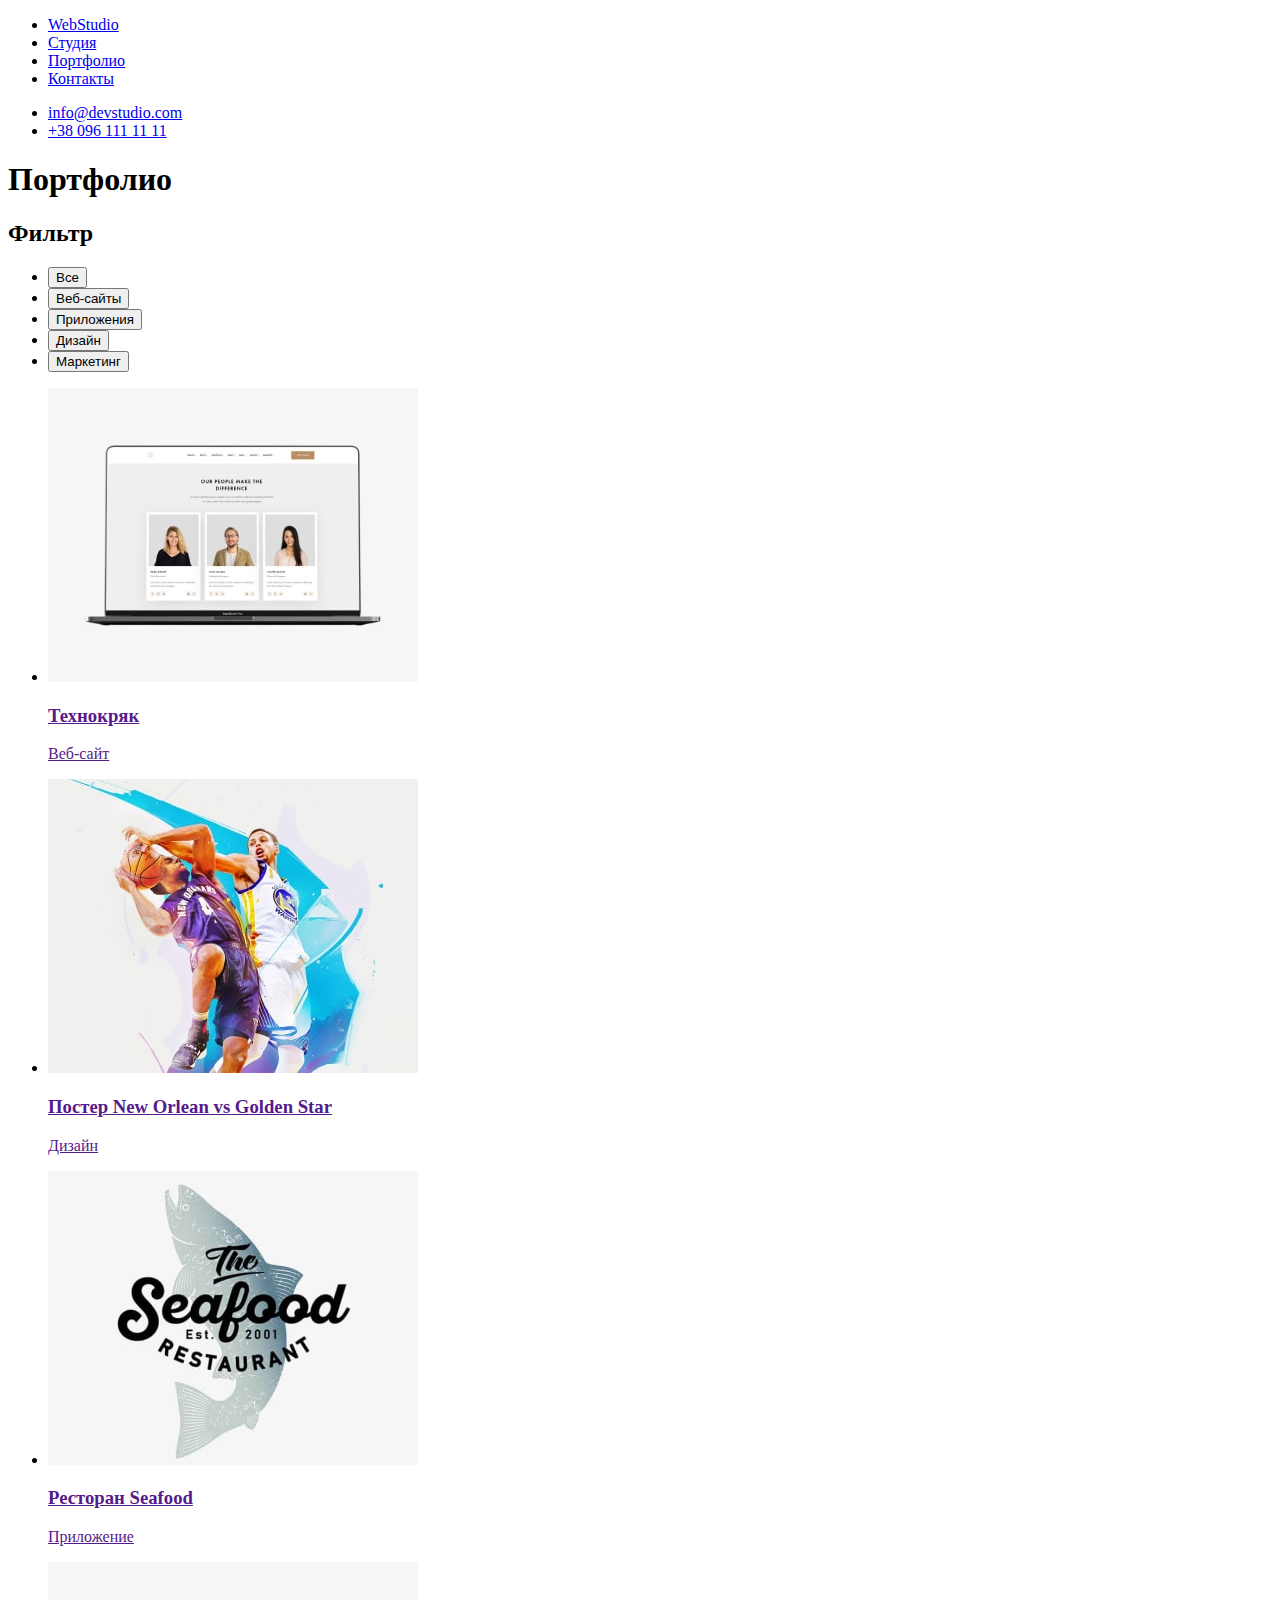
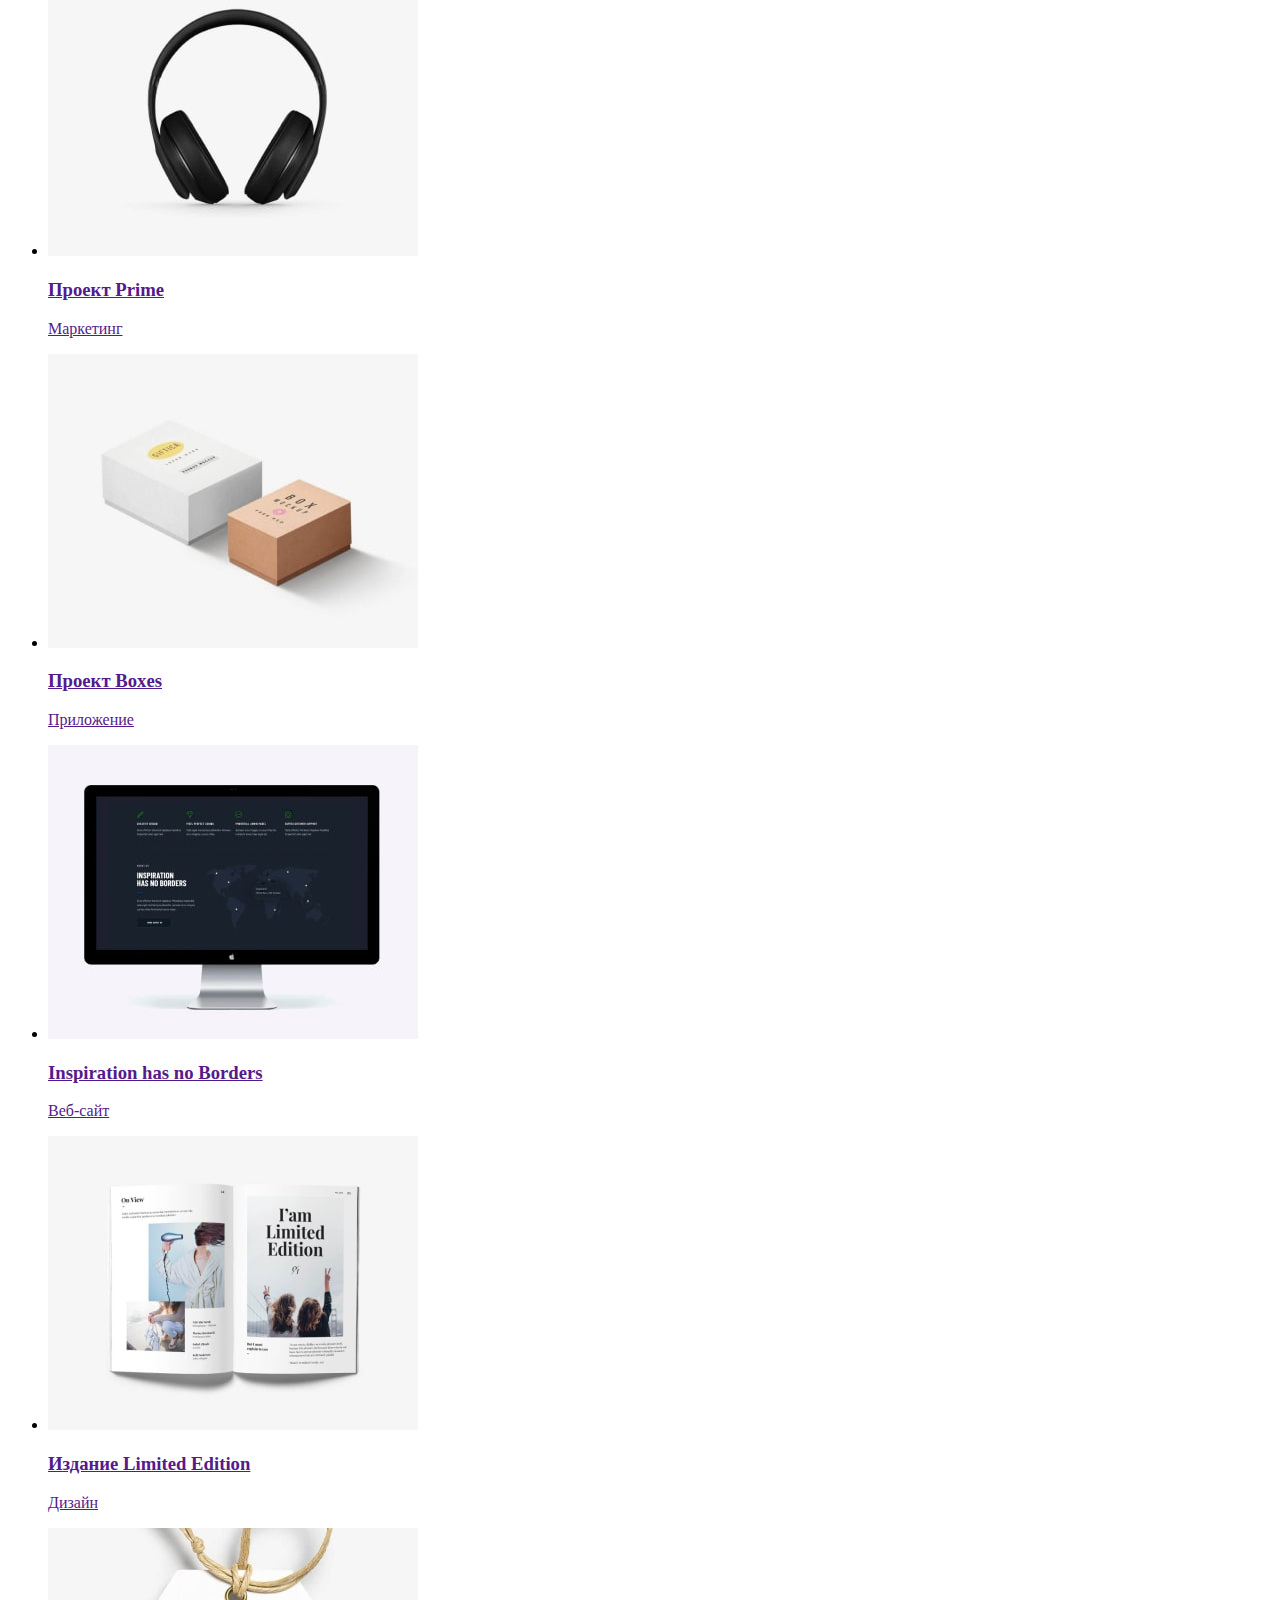
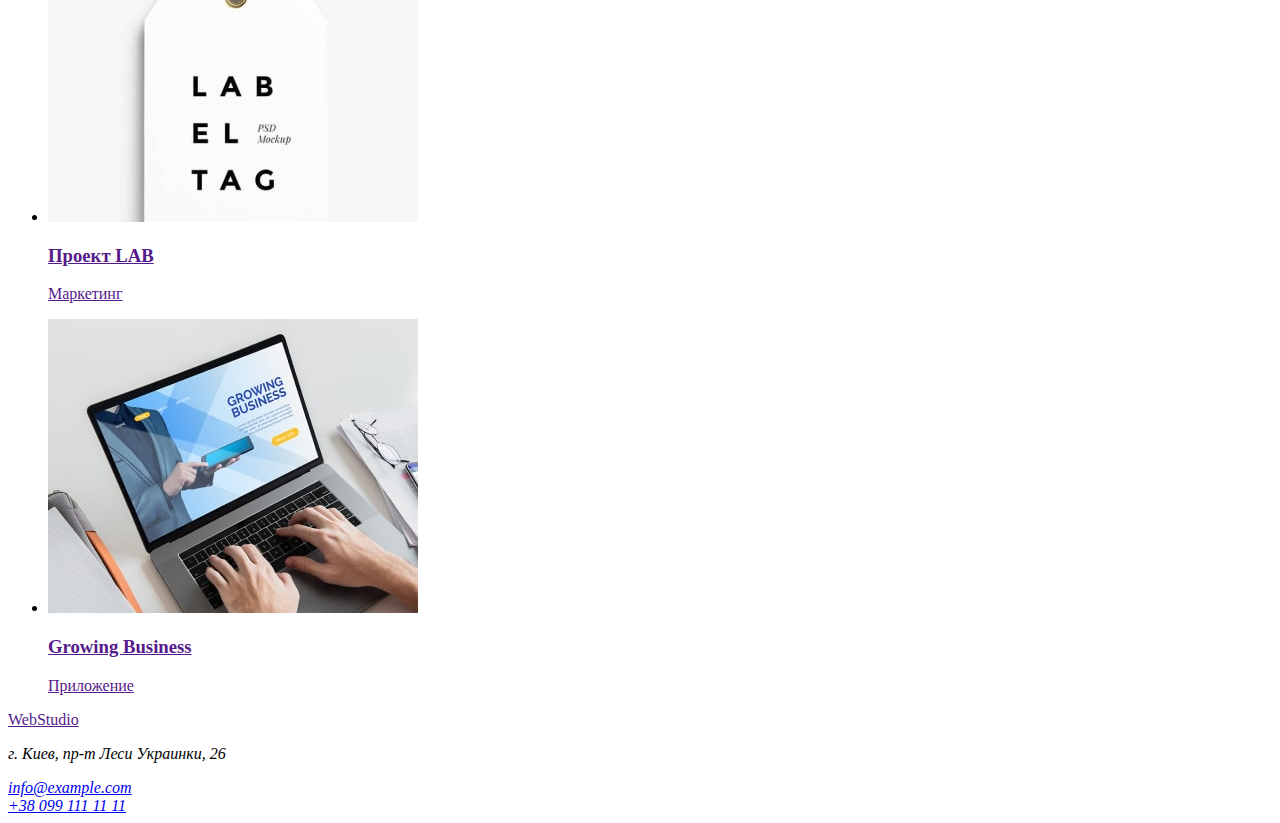
==== portfolio.html @ 6b9286ca "Назначены классы для стилизации Портфолио" ====
<!DOCTYPE html>
<html lang="en">

<head>
    <meta charset="UTF-8">
    <meta http-equiv="X-UA-Compatible" content="IE=edge">
    <meta name="viewport" content="width=device-width, initial-scale=1.0">
    <title>WebStudio</title>
    <link rel="preconnect" href="https://fonts.googleapis.com">
    <link rel="preconnect" href="https://fonts.gstatic.com" crossorigin>
    <link
        href="https://fonts.googleapis.com/css2?family=Montserrat:wght@400;600&family=Raleway:ital,wght@1,700&family=Roboto:wght@400;500;700;900&display=swap"
        rel="stylesheet">
    <link href="./css/styles.css" rel="stylesheet">
</head>

<body>
    <!-- Шапка сайта -->
    <header class="header">
        <nav class="header-nav">
            <ul class="header-list list">
                <li class="header-item">
                    <a href="./index.html" class="header-logo link"><span class="accent-logo">Web</span>Studio</a>
                </li>
                <li class="header-item">
                    <a href="./index.html" class="header-link link">Студия</a>
                </li>
                <li class="header-item">
                    <a href="./portfolio.html" class="header-link link">Портфолио</a>
                </li>
                <li class="header-item">
                    <a href="#contact" class="header-link link">Контакты</a>
                </li>
            </ul>
        </nav>

        <ul class="header-contact list">
            <li class="header-item">
                <a href="mailto:info@devstudio.com" class="header-cont-link link">info@devstudio.com</a>
            </li>
            <li class="header-item">
                <a href="tel:+380961111111" class="header-cont-link link">+38 096 111 11 11</a>
            </li>
        </ul>
    </header>
    <main>
        <h1 class="visually-hidden">Портфолио</h1>

        <!-- Кнопки фильтра -->
        <section class="filter">
            <h2 class="visually-hidden">Фильтр</h2>        
            <ul class="filter-list list">
                <li class="filter-item">
                    <button type="button" class="filter-btn">Все</button>
                </li>
                <li class="filter-item">
                    <button type="button" class="filter-btn">Веб-сайты</button>
                </li>
                <li class="filter-item">
                    <button type="button" class="filter-btn">Приложения</button>
                </li>
                <li class="filter-item">
                    <button type="button" class="filter-btn">Дизайн</button>
                </li>
                <li class="filter-item">
                    <button type="button" class="filter-btn">Маркетинг</button>
                </li>
            </ul>
        </section>
        
        <!-- Галерея -->
        <section class="gallery">
            <ul class="gallery-list list">
                <li class="gallery-item">
                    <a href="" class="link">
                        <img src="./images/port-1-min.jpg" alt="Картинка">
                        <h3 class="gallery-item-title">Технокряк</h3>
                        <p class="gallery-item-text">Веб-сайт</p>
                    </a>
                </li>
                <li class="gallery-item">
                    <a href="" class="link">
                        <img src="./images/port-2-min.jpg" alt="Картинка">
                        <h3 class="gallery-item-title">Постер New Orlean vs Golden Star</h3>
                        <p class="gallery-item-text">Дизайн</p>
                    </a>
                </li>
                <li class="gallery-item">
                    <a href="" class="link">
                        <img src="./images/port-3-min.jpg" alt="Картинка">
                        <h3 class="gallery-item-title">Ресторан Seafood</h3>
                        <p class="gallery-item-text">Приложение</p>
                    </a>
                </li>
                <li class="gallery-item">
                    <a href="" class="link">
                        <img src="./images/port-4-min.jpg" alt="Картинка">
                        <h3 class="gallery-item-title">Проект Prime</h3>
                        <p class="gallery-item-text">Маркетинг</p>
                    </a>
                </li>
                <li class="gallery-item">
                    <a href="" class="link">
                        <img src="./images/port-5-min.jpg" alt="Картинка">
                        <h3 class="gallery-item-title">Проект Boxes</h3>
                        <p class="gallery-item-text">Приложение</p>
                    </a>
                </li>
                <li class="gallery-item">
                    <a href="" class="link">
                        <img src="./images/port-6-min.jpg" alt="Картинка">
                        <h3 class="gallery-item-title">Inspiration has no Borders</h3>
                        <p class="gallery-item-text">Веб-сайт</p>
                    </a>
                </li>
                <li class="gallery-item">
                    <a href="" class="link">
                        <img src="./images/port-7-min.jpg" alt="Картинка">
                        <h3 class="gallery-item-title">Издание Limited Edition</h3>
                        <p class="gallery-item-text">Дизайн</p>
                    </a>
                </li>
                <li class="gallery-item">
                    <a href="" class="link">
                        <img src="./images/port-8-min.jpg" alt="Картинка">
                        <h3 class="gallery-item-title">Проект LAB</h3>
                        <p class="gallery-item-text">Маркетинг</p>
                    </a>
                </li>
                <li class="gallery-item">
                    <a href="" class="link">
                        <img src="./images/port-9-min.jpg" alt="Картинка">
                        <h3 class="gallery-item-title">Growing Business</h3>
                        <p class="gallery-item-text">Приложение</p>
                    </a>
                </li>
            </ul>
        </section>

    </main>

    <!-- футер -->
    <footer class="footer">
        <a href="" class="footer-logo link"><span class="accent-logo">Web</span>Studio</a>
        <address id="contact" class="footer-contact">
            <p class="footer-text">г. Киев, пр-т Леси Украинки, 26</p>
            <a href="mailto:info@example.com" class="footer-link link">info@example.com</a><br>
            <a href="tel:+380991111111" class="footer-link link">+38 099 111 11 11</a>
        </address>
    </footer>

</body>

</html>
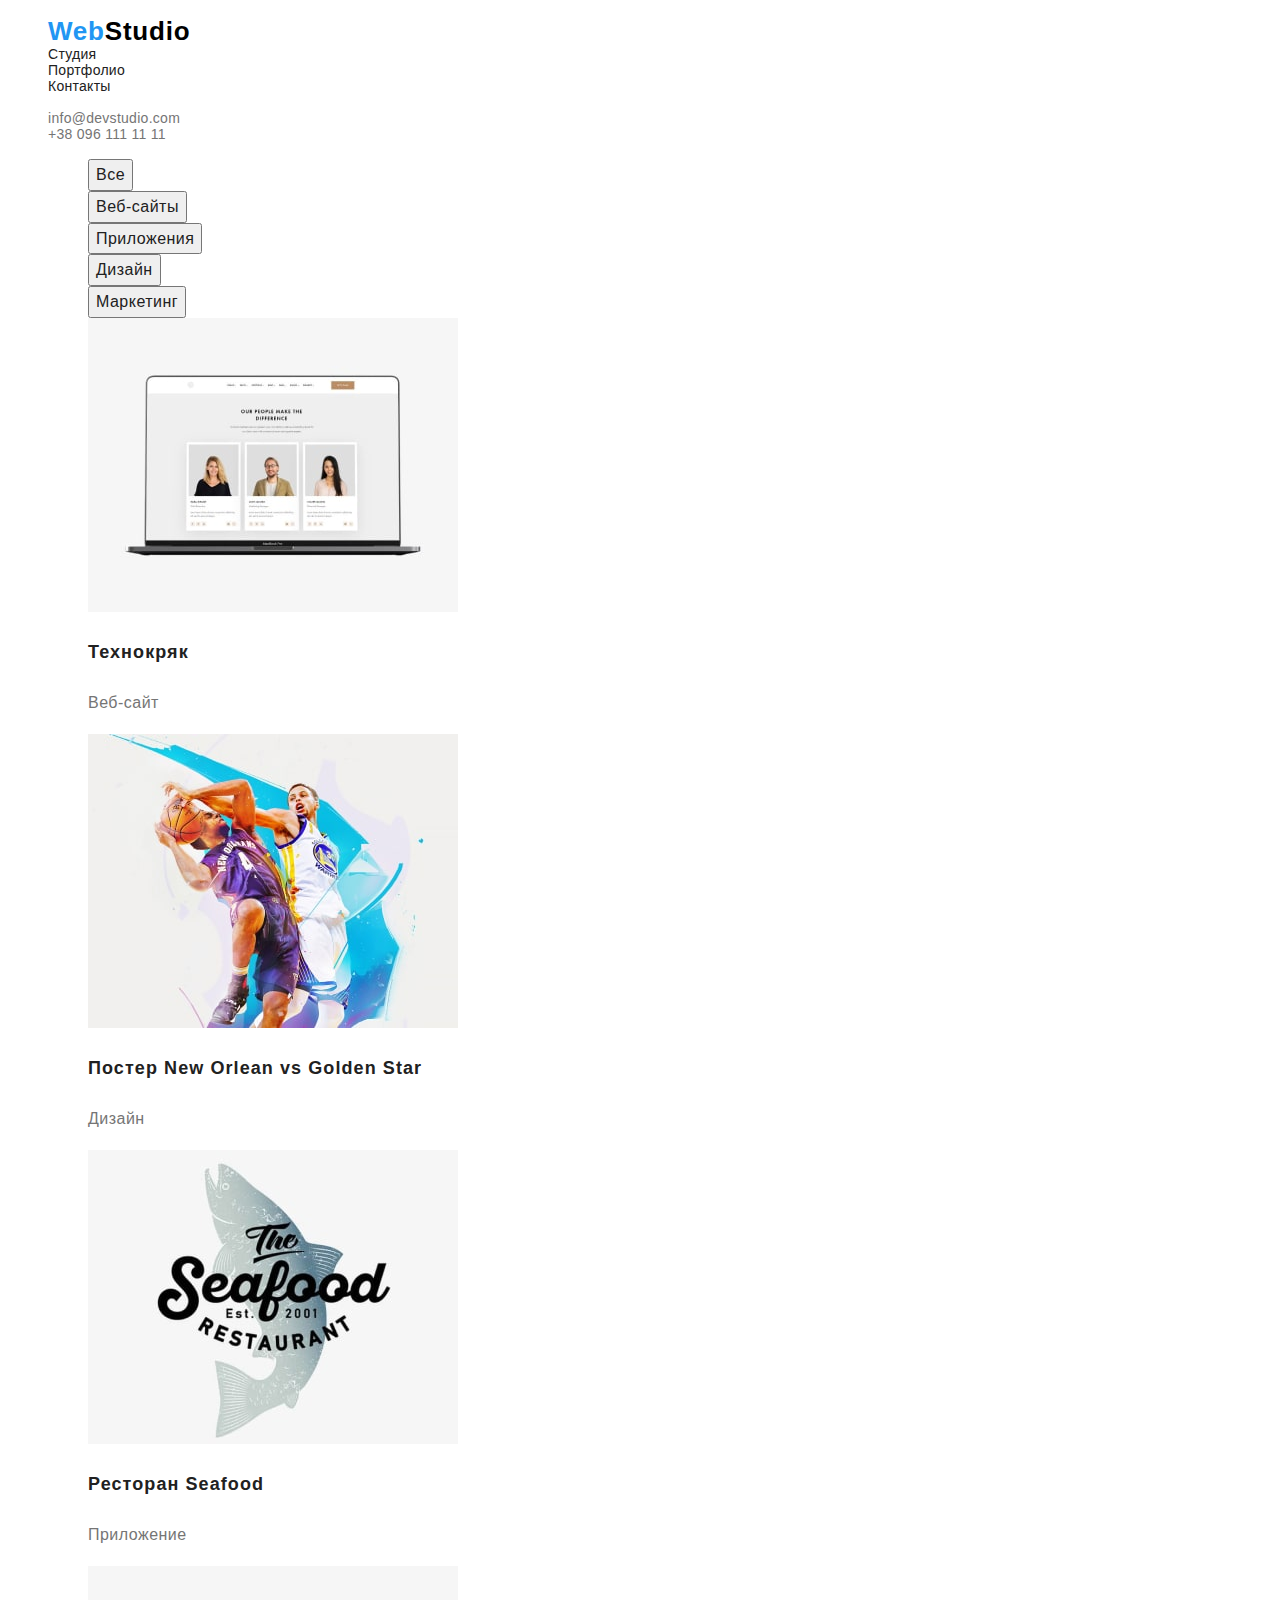
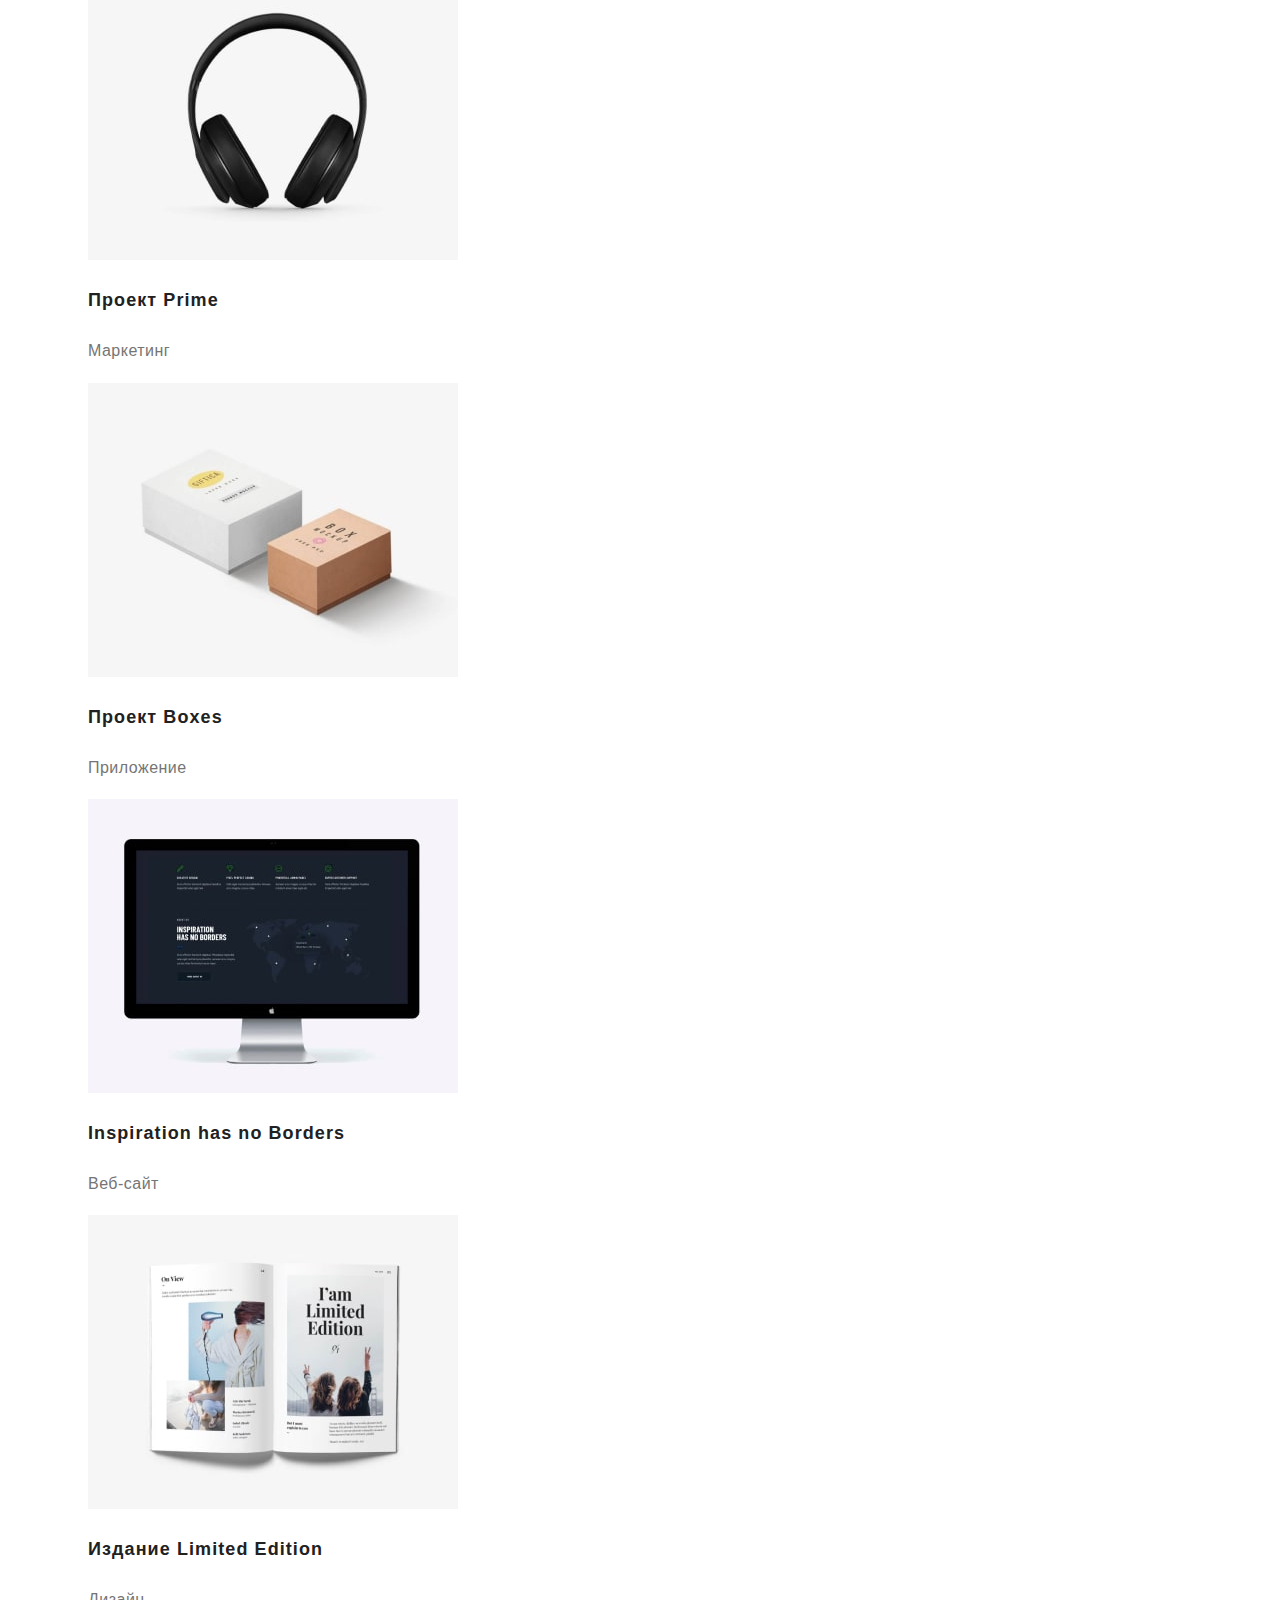
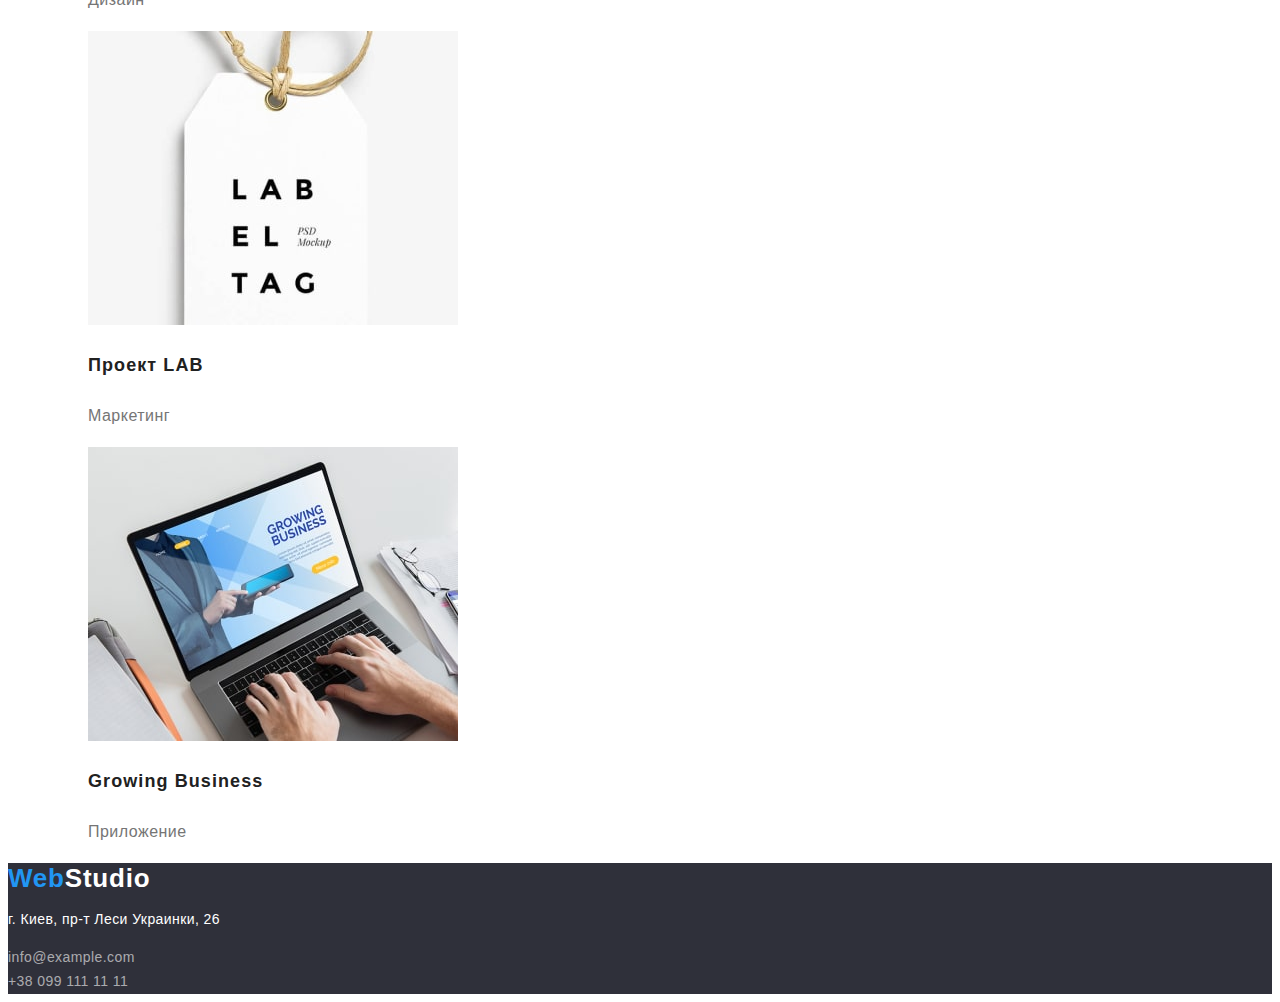
==== commit e56814ef: "Замена секций на лишку и замена шрифтов" ====
--- a/portfolio.html
+++ b/portfolio.html
@@ -8,9 +8,11 @@
     <title>WebStudio</title>
     <link rel="preconnect" href="https://fonts.googleapis.com">
     <link rel="preconnect" href="https://fonts.gstatic.com" crossorigin>
+    <link rel="preconnect" href="https://fonts.googleapis.com">
+    <link rel="preconnect" href="https://fonts.gstatic.com" crossorigin>
     <link
-        href="https://fonts.googleapis.com/css2?family=Montserrat:wght@400;600&family=Raleway:ital,wght@1,700&family=Roboto:wght@400;500;700;900&display=swap"
-        rel="stylesheet">
+        href="https: //fonts.googleapis.com/css2?family= Montserrat:wght@400;600 & family = Raleway:wght@700 & family= Roboto:wght@400;500;700;900 & display=swap"
+        rel="stylesheet ">
     <link href="./css/styles.css" rel="stylesheet">
 </head>
 
@@ -46,97 +48,102 @@
     <main>
         <h1 class="visually-hidden">Портфолио</h1>
 
-        <!-- Кнопки фильтра -->
-        <section class="filter">
-            <h2 class="visually-hidden">Фильтр</h2>        
-            <ul class="filter-list list">
-                <li class="filter-item">
-                    <button type="button" class="filter-btn">Все</button>
+        <!-- Проекты -->
+        <section>
+            <ul class="progect-list list">
+                <!-- Кнопки фильтра -->
+                <li class="filter">
+                    <h2 class="visually-hidden">Фильтр</h2>
+                    <ul class="filter-list list">
+                        <li class="filter-item">
+                            <button type="button" class="filter-btn">Все</button>
+                        </li>
+                        <li class="filter-item">
+                            <button type="button" class="filter-btn">Веб-сайты</button>
+                        </li>
+                        <li class="filter-item">
+                            <button type="button" class="filter-btn">Приложения</button>
+                        </li>
+                        <li class="filter-item">
+                            <button type="button" class="filter-btn">Дизайн</button>
+                        </li>
+                        <li class="filter-item">
+                            <button type="button" class="filter-btn">Маркетинг</button>
+                        </li>
+                    </ul>
                 </li>
-                <li class="filter-item">
-                    <button type="button" class="filter-btn">Веб-сайты</button>
-                </li>
-                <li class="filter-item">
-                    <button type="button" class="filter-btn">Приложения</button>
-                </li>
-                <li class="filter-item">
-                    <button type="button" class="filter-btn">Дизайн</button>
-                </li>
-                <li class="filter-item">
-                    <button type="button" class="filter-btn">Маркетинг</button>
+            
+                <!-- Галерея -->
+                <li class="gallery">
+                    <ul class="gallery-list list">
+                        <li class="gallery-item">
+                            <a href="" class="link">
+                                <img src="./images/port-1-min.jpg" alt="Картинка">
+                                <h3 class="gallery-item-title">Технокряк</h3>
+                                <p class="gallery-item-text">Веб-сайт</p>
+                            </a>
+                        </li>
+                        <li class="gallery-item">
+                            <a href="" class="link">
+                                <img src="./images/port-2-min.jpg" alt="Картинка">
+                                <h3 class="gallery-item-title">Постер New Orlean vs Golden Star</h3>
+                                <p class="gallery-item-text">Дизайн</p>
+                            </a>
+                        </li>
+                        <li class="gallery-item">
+                            <a href="" class="link">
+                                <img src="./images/port-3-min.jpg" alt="Картинка">
+                                <h3 class="gallery-item-title">Ресторан Seafood</h3>
+                                <p class="gallery-item-text">Приложение</p>
+                            </a>
+                        </li>
+                        <li class="gallery-item">
+                            <a href="" class="link">
+                                <img src="./images/port-4-min.jpg" alt="Картинка">
+                                <h3 class="gallery-item-title">Проект Prime</h3>
+                                <p class="gallery-item-text">Маркетинг</p>
+                            </a>
+                        </li>
+                        <li class="gallery-item">
+                            <a href="" class="link">
+                                <img src="./images/port-5-min.jpg" alt="Картинка">
+                                <h3 class="gallery-item-title">Проект Boxes</h3>
+                                <p class="gallery-item-text">Приложение</p>
+                            </a>
+                        </li>
+                        <li class="gallery-item">
+                            <a href="" class="link">
+                                <img src="./images/port-6-min.jpg" alt="Картинка">
+                                <h3 class="gallery-item-title">Inspiration has no Borders</h3>
+                                <p class="gallery-item-text">Веб-сайт</p>
+                            </a>
+                        </li>
+                        <li class="gallery-item">
+                            <a href="" class="link">
+                                <img src="./images/port-7-min.jpg" alt="Картинка">
+                                <h3 class="gallery-item-title">Издание Limited Edition</h3>
+                                <p class="gallery-item-text">Дизайн</p>
+                            </a>
+                        </li>
+                        <li class="gallery-item">
+                            <a href="" class="link">
+                                <img src="./images/port-8-min.jpg" alt="Картинка">
+                                <h3 class="gallery-item-title">Проект LAB</h3>
+                                <p class="gallery-item-text">Маркетинг</p>
+                            </a>
+                        </li>
+                        <li class="gallery-item">
+                            <a href="" class="link">
+                                <img src="./images/port-9-min.jpg" alt="Картинка">
+                                <h3 class="gallery-item-title">Growing Business</h3>
+                                <p class="gallery-item-text">Приложение</p>
+                            </a>
+                        </li>
+                    </ul>
+            
                 </li>
             </ul>
         </section>
-        
-        <!-- Галерея -->
-        <section class="gallery">
-            <ul class="gallery-list list">
-                <li class="gallery-item">
-                    <a href="" class="link">
-                        <img src="./images/port-1-min.jpg" alt="Картинка">
-                        <h3 class="gallery-item-title">Технокряк</h3>
-                        <p class="gallery-item-text">Веб-сайт</p>
-                    </a>
-                </li>
-                <li class="gallery-item">
-                    <a href="" class="link">
-                        <img src="./images/port-2-min.jpg" alt="Картинка">
-                        <h3 class="gallery-item-title">Постер New Orlean vs Golden Star</h3>
-                        <p class="gallery-item-text">Дизайн</p>
-                    </a>
-                </li>
-                <li class="gallery-item">
-                    <a href="" class="link">
-                        <img src="./images/port-3-min.jpg" alt="Картинка">
-                        <h3 class="gallery-item-title">Ресторан Seafood</h3>
-                        <p class="gallery-item-text">Приложение</p>
-                    </a>
-                </li>
-                <li class="gallery-item">
-                    <a href="" class="link">
-                        <img src="./images/port-4-min.jpg" alt="Картинка">
-                        <h3 class="gallery-item-title">Проект Prime</h3>
-                        <p class="gallery-item-text">Маркетинг</p>
-                    </a>
-                </li>
-                <li class="gallery-item">
-                    <a href="" class="link">
-                        <img src="./images/port-5-min.jpg" alt="Картинка">
-                        <h3 class="gallery-item-title">Проект Boxes</h3>
-                        <p class="gallery-item-text">Приложение</p>
-                    </a>
-                </li>
-                <li class="gallery-item">
-                    <a href="" class="link">
-                        <img src="./images/port-6-min.jpg" alt="Картинка">
-                        <h3 class="gallery-item-title">Inspiration has no Borders</h3>
-                        <p class="gallery-item-text">Веб-сайт</p>
-                    </a>
-                </li>
-                <li class="gallery-item">
-                    <a href="" class="link">
-                        <img src="./images/port-7-min.jpg" alt="Картинка">
-                        <h3 class="gallery-item-title">Издание Limited Edition</h3>
-                        <p class="gallery-item-text">Дизайн</p>
-                    </a>
-                </li>
-                <li class="gallery-item">
-                    <a href="" class="link">
-                        <img src="./images/port-8-min.jpg" alt="Картинка">
-                        <h3 class="gallery-item-title">Проект LAB</h3>
-                        <p class="gallery-item-text">Маркетинг</p>
-                    </a>
-                </li>
-                <li class="gallery-item">
-                    <a href="" class="link">
-                        <img src="./images/port-9-min.jpg" alt="Картинка">
-                        <h3 class="gallery-item-title">Growing Business</h3>
-                        <p class="gallery-item-text">Приложение</p>
-                    </a>
-                </li>
-            </ul>
-        </section>
-
     </main>
 
     <!-- футер -->
--- a/css/styles.css
+++ b/css/styles.css
@@ -0,0 +1,237 @@
+:root {
+    --main-title-color:#212121;
+    --main-text-color: #757575;
+    --main-accent-color: #ffffff;
+    --main-focus-color: #2196F3;
+    --main-foun-color: #000000;
+}
+
+body {
+    font-family: Roboto, sans-serif;
+}
+.list {
+    list-style-type: none;
+}
+.link{
+    text-decoration: none;
+}
+
+/* -----------------HEADER----------------- */
+
+.header-logo {
+    font-family: 'Raleway', sans-serif;
+    font-weight: 700;
+    font-size: 26px;
+    line-height: 1.19;
+    letter-spacing: 0.03em;
+    color: var(--main-foun-color);
+}
+
+.header-link {
+    color: var(--main-title-color);
+}
+
+.header-cont-link {
+    color: var(--main-text-color);
+}
+
+.accent-logo {
+    color: var(--main-focus-color);
+}
+
+.header-cont-link:hover,
+.header-link:hover,
+.header-cont-link:focus,
+.header-link:focus {
+    color: var(--main-focus-color);
+}
+
+.header-item {
+    font-style: normal;
+    font-weight: 500;
+    font-size: 14px;
+    line-height: 1.14;
+    letter-spacing: 0.02em;
+}
+.header.header-nav.header-list.header-item>a.header-logo {
+    font-style: normal, !important;
+}
+
+/* -----------------HERO----------------- */
+
+.hero {
+    background: #2F303A;
+}
+
+.hero-title{
+    font-weight: 900;
+    font-size: 44px;
+    line-height: 1.36;
+    text-align: center;
+    letter-spacing: 0.06em;
+    text-transform: uppercase;
+    color: var(--main-accent-color);
+}
+.hero-btn {
+    font-family: 'Roboto', sans-serif;
+    font-style: normal;
+    font-weight: 700;
+    font-size: 16px;
+    line-height: 1.88;
+    letter-spacing: 0.06em;
+    color: var(--main-accent-color);
+    background: var(--main-focus-color);
+}
+
+/* -----------------ADVANTAGES----------------- */
+
+
+.advantages-item-title {
+    font-weight: 700;
+    font-size: 14px;
+    line-height: 1.14;
+    letter-spacing: 0.03em;
+    text-transform: uppercase;
+    color: var(--main-title-color);
+}
+
+.advantages-item-text {
+    font-weight: 400;
+    font-size: 14px;
+    line-height: 1.71;
+    letter-spacing: 0.03em;
+    color: var(--main-text-color);
+}
+
+.visually-hidden {
+    position: absolute;
+    white-space: nowrap;
+    width: 1px;
+    height: 1px;
+    overflow: hidden;
+    border: 0;
+    padding: 0;
+    clip: rect(0 0 0 0);
+    clip-path: inset(50%);
+    margin: -1px;
+}
+
+/* -----------------WORKS----------------- */
+
+.works-title {
+    font-weight: 700;
+    font-size: 36px;
+    line-height: 42px;
+    text-align: center;
+    letter-spacing: 0.03em;
+    color: var(--main-title-color);
+}
+
+
+/* -----------------TEAM----------------- */
+
+.team {
+    background-color: #F5F4FA;
+}
+
+.team-title {
+    font-weight: 700;
+    font-size: 36px;
+    line-height: 1.17;
+    text-align: center;
+    letter-spacing: 0.03em;   
+    color: var(--main-title-color);
+}
+
+.team-item-title {
+    font-weight: 500;
+    font-size: 16px;
+    line-height: 1.19;
+    text-align: center;
+    letter-spacing: 0.03em;
+    color: var(--main-title-color);
+}
+
+.team-item-text {
+    font-weight: 400;
+    font-size: 16px;
+    line-height: 1.19;
+    text-align: center;
+    letter-spacing: 0.03em;
+    color: var(--main-text-color);
+}
+
+/* -----------------FOOTER----------------- */
+
+.footer {
+    background-color: #2F303A;
+    
+}
+
+.footer-logo {
+    font-family: 'Raleway', sans-serif;
+    font-style: normal;
+    font-weight: 700;
+    font-size: 26px;
+    line-height: 1.19;
+    letter-spacing: 0.03em;
+    color: var(--main-accent-color);
+}
+
+.footer-contact {
+    font-style: normal;
+    font-weight: 400;
+    font-size: 14px;
+    line-height: 1.71;
+    letter-spacing: 0.03em;
+}
+
+.footer-text {
+    color: var(--main-accent-color);
+}
+
+.footer-link {
+    color: rgba(255, 255, 255, 0.6);
+}
+
+.footer-link:hover,
+ .footer-link:focus {
+    color: var(--main-focus-color);
+}
+
+/* -----------------FILTER----------------- */
+
+.filter-btn{
+    font-weight: 500;
+    font-size: 16px;
+    line-height: 1.62;
+    text-align: center;
+    letter-spacing: 0.03em;
+    color: var(--main-title-color);
+    cursor: pointer;
+}
+
+.filter-btn:hover,
+.filter-btn:focus {
+    color: var(--main-accent-color);
+    background-color: var(--main-focus-color);
+}
+
+/* -----------------GALLERY----------------- */
+
+
+.gallery-item-title {
+    font-weight: 700;
+    font-size: 18px;
+    line-height: 2;
+    letter-spacing: 0.06em;
+    color: var(--main-title-color);
+}
+
+.gallery-item-text {
+    font-weight: 400;
+    font-size: 16px;
+    line-height: 1.88;
+    letter-spacing: 0.03em;
+    color: var(--main-text-color);
+}
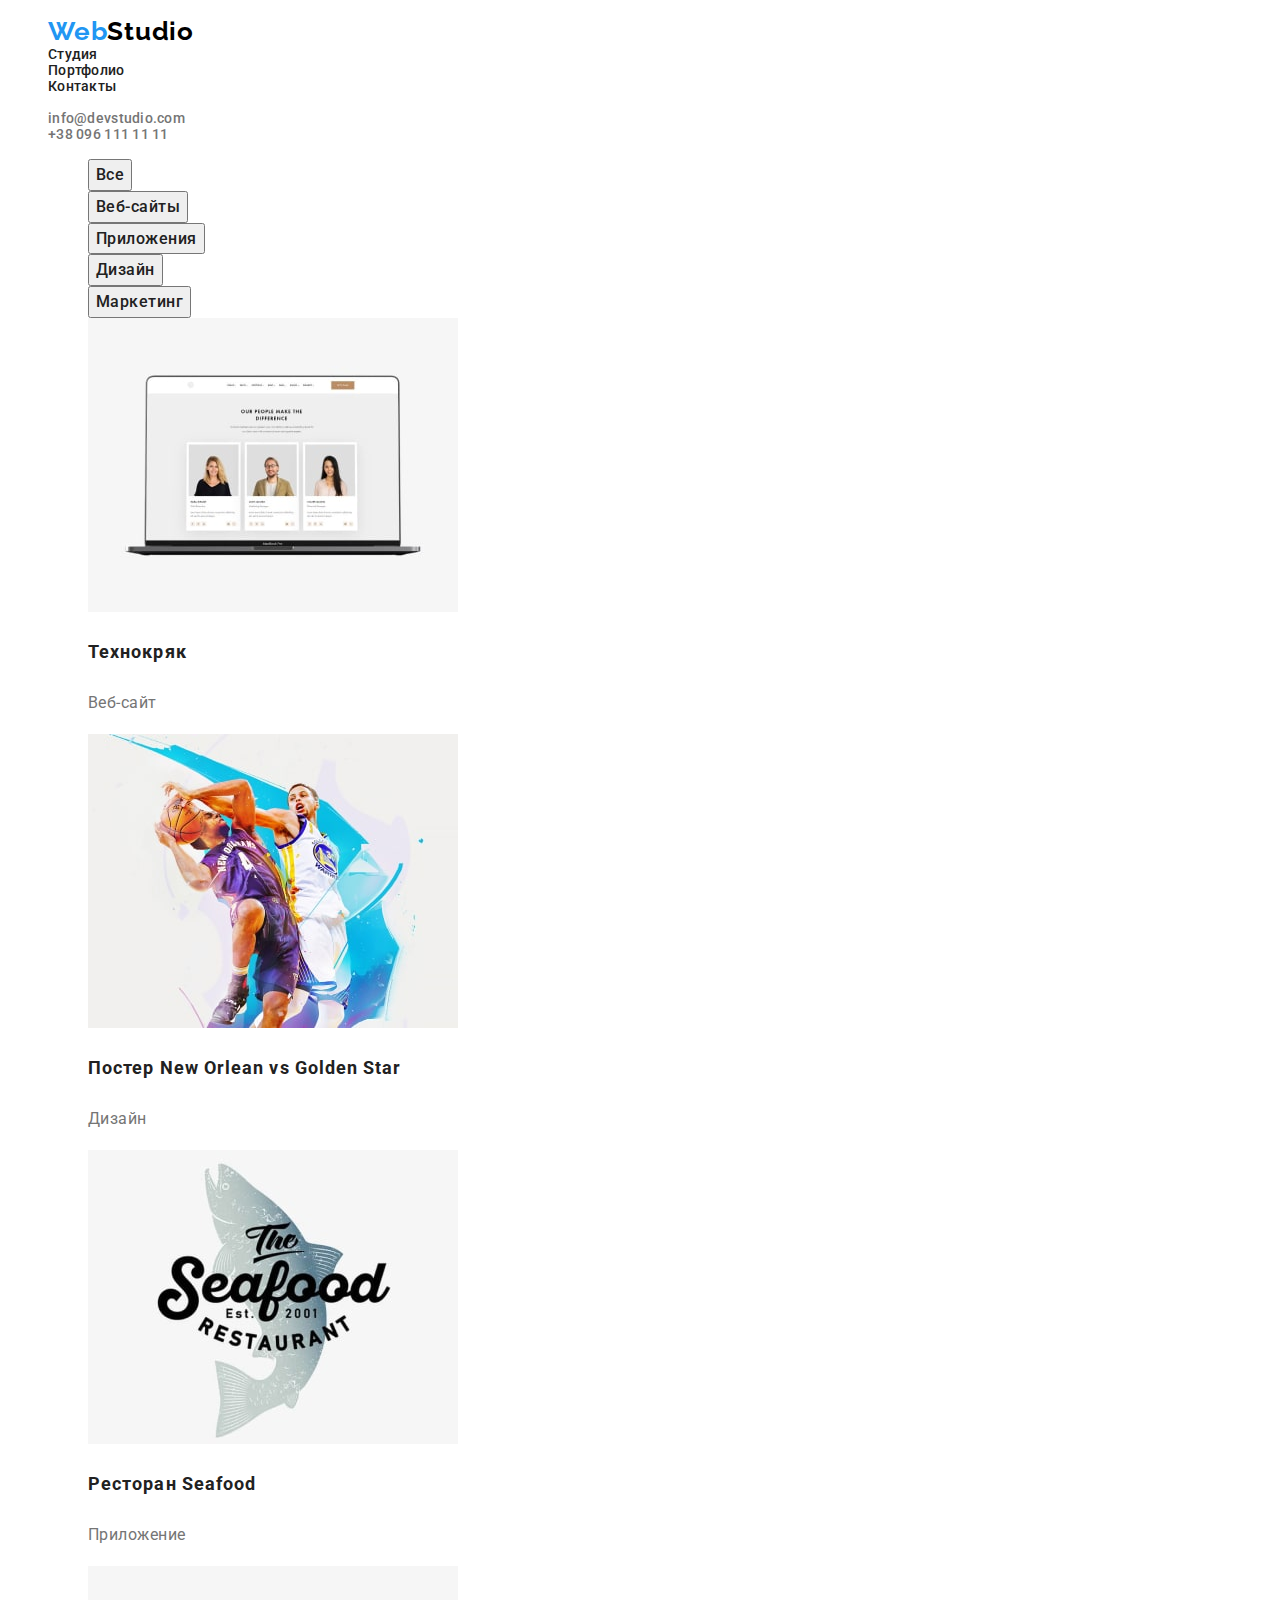
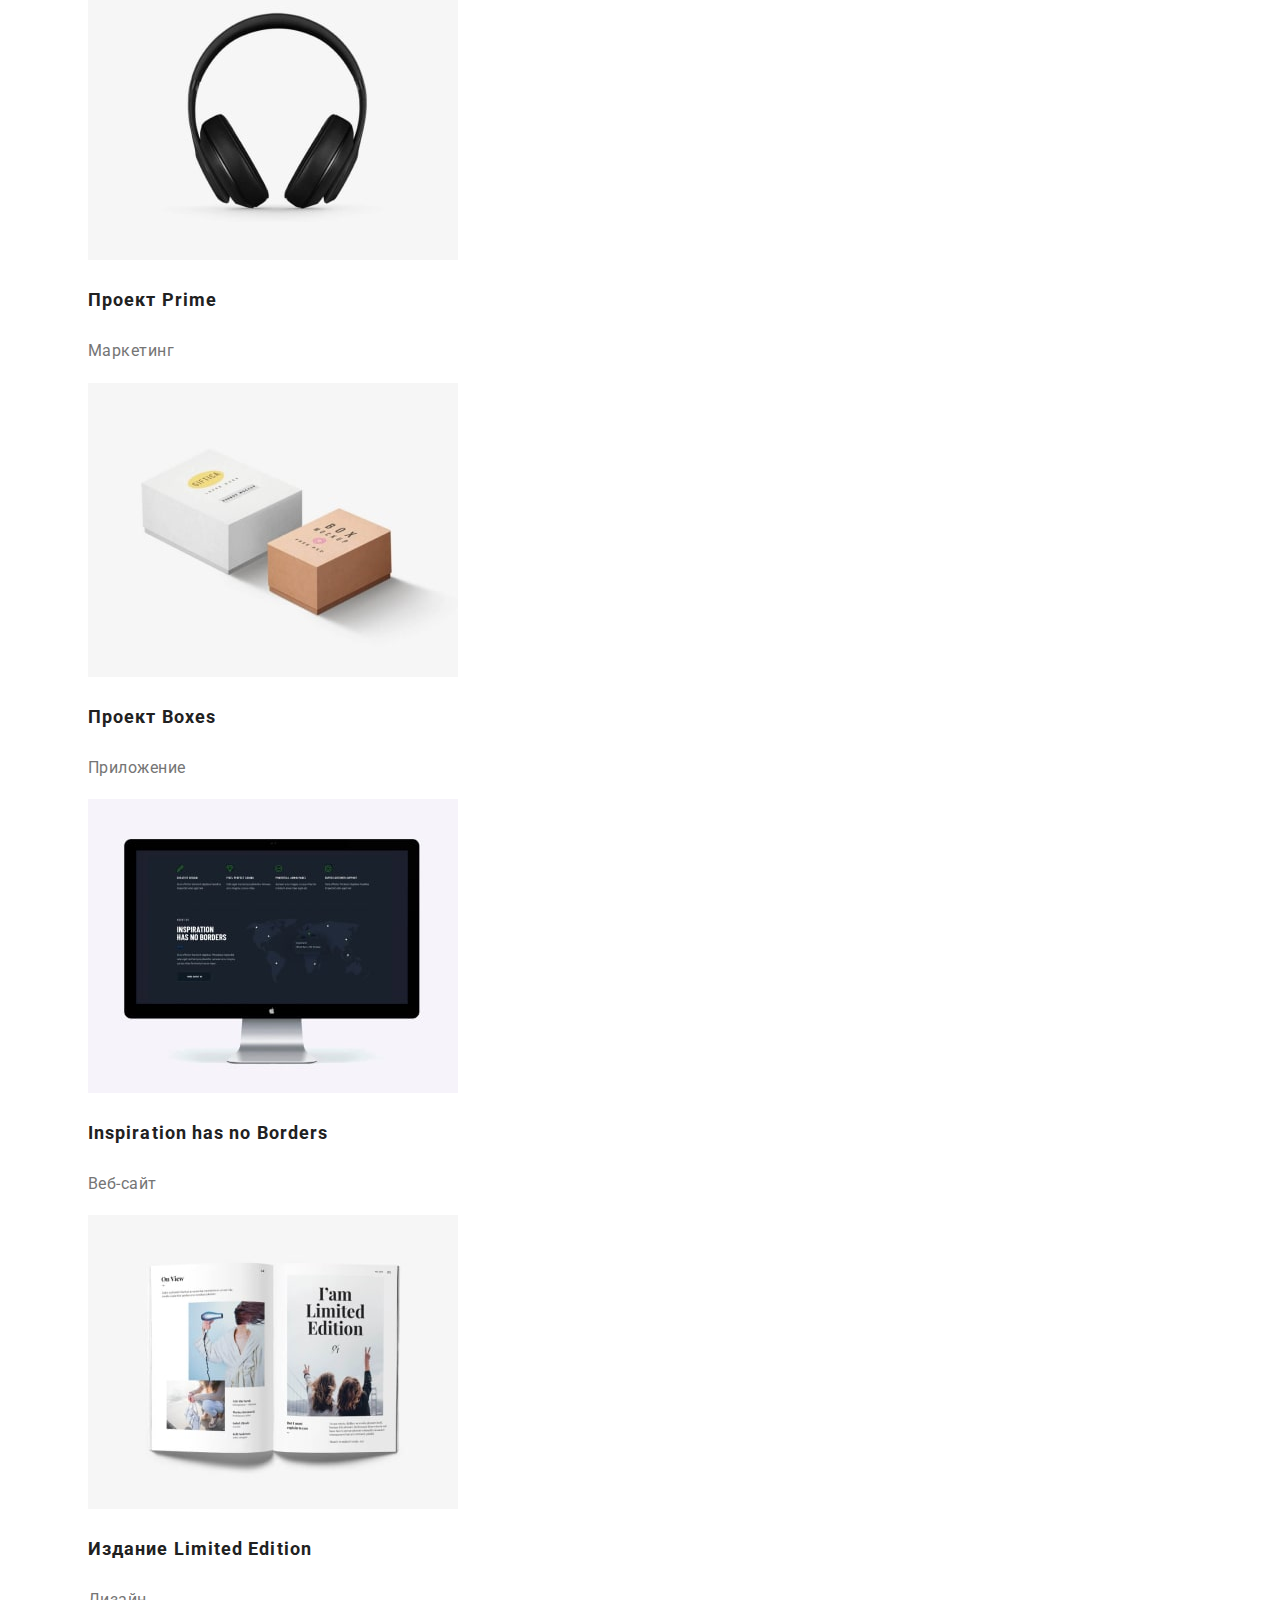
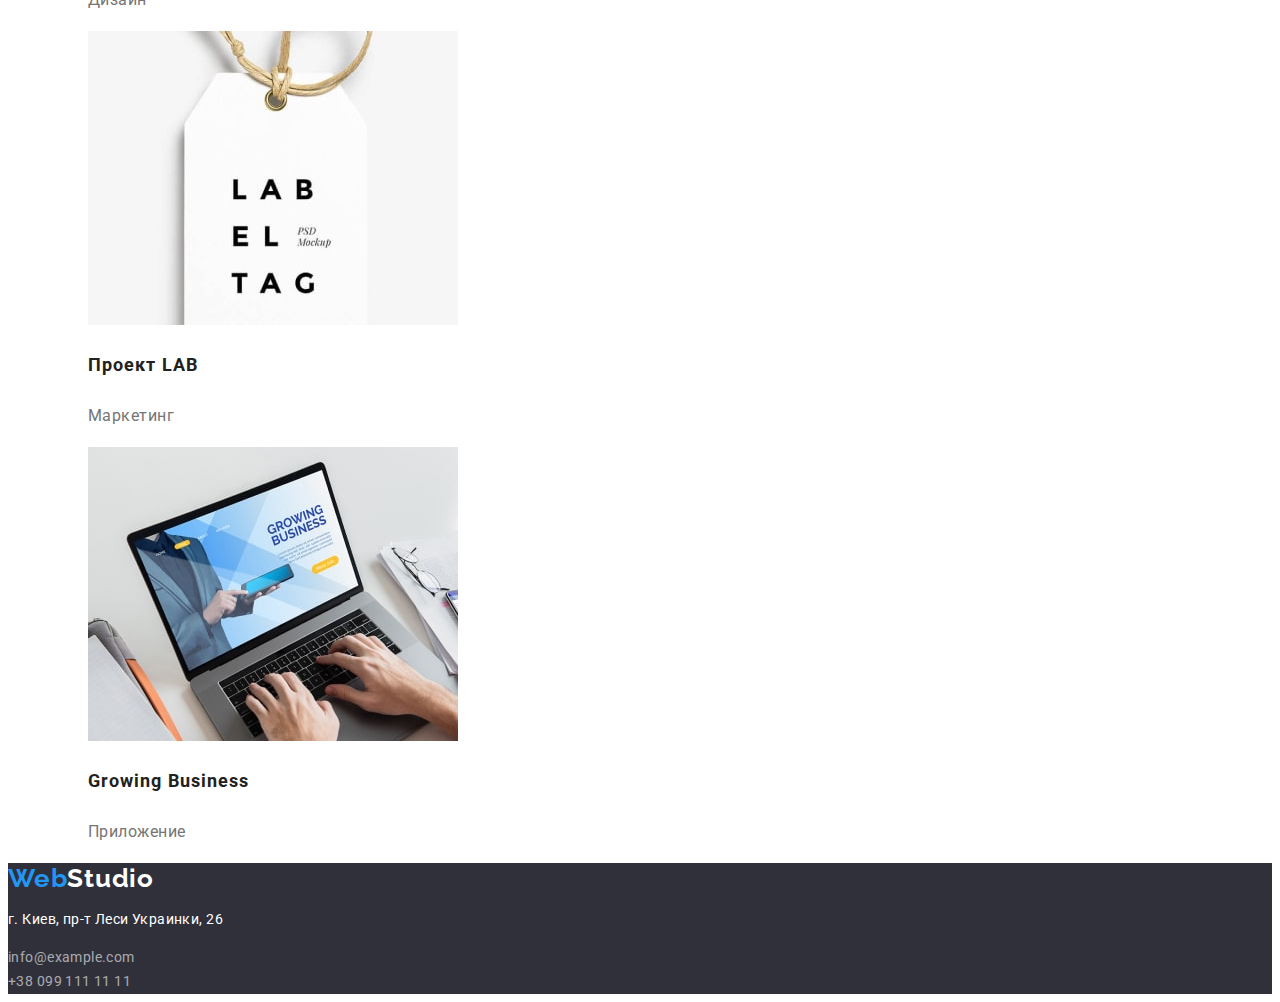
==== commit be56fafd: "Замена линка на шрифты" ====
--- a/portfolio.html
+++ b/portfolio.html
@@ -10,9 +10,10 @@
     <link rel="preconnect" href="https://fonts.gstatic.com" crossorigin>
     <link rel="preconnect" href="https://fonts.googleapis.com">
     <link rel="preconnect" href="https://fonts.gstatic.com" crossorigin>
-    <link
-        href="https: //fonts.googleapis.com/css2?family= Montserrat:wght@400;600 & family = Raleway:wght@700 & family= Roboto:wght@400;500;700;900 & display=swap"
-        rel="stylesheet ">
+<link rel="preconnect" href="https://fonts.googleapis.com">
+<link rel="preconnect" href="https://fonts.gstatic.com" crossorigin>
+<link href="https://fonts.googleapis.com/css2?family=Raleway:wght@700&family=Roboto:wght@400;500;700;900&display=swap"
+    rel="stylesheet">
     <link href="./css/styles.css" rel="stylesheet">
 </head>
 
--- a/css/styles.css
+++ b/css/styles.css
@@ -96,7 +96,7 @@
 }
 
 .advantages-item-text {
-    font-weight: 400;
+    /* font-weight: 400; */
     font-size: 14px;
     line-height: 1.71;
     letter-spacing: 0.03em;
@@ -202,6 +202,7 @@
 /* -----------------FILTER----------------- */
 
 .filter-btn{
+    font-family: Roboto, sans-serif;
     font-weight: 500;
     font-size: 16px;
     line-height: 1.62;
